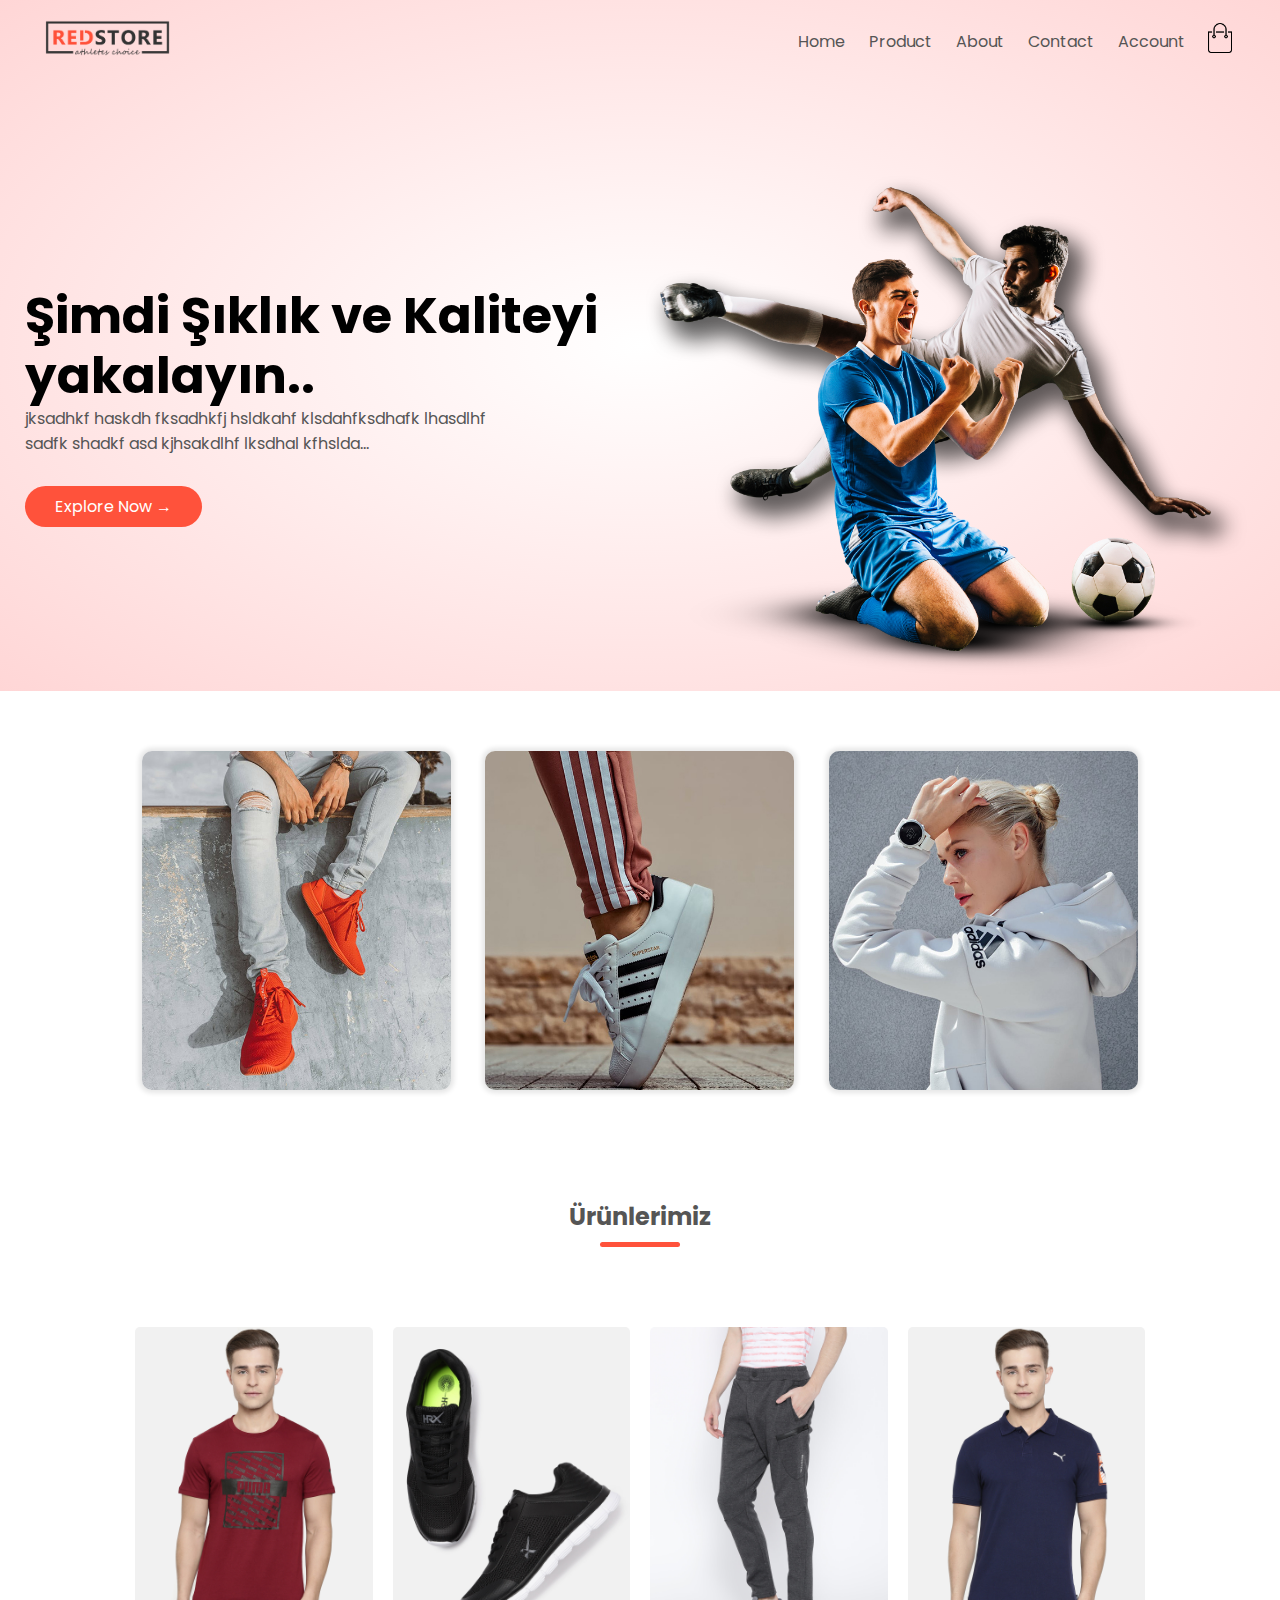
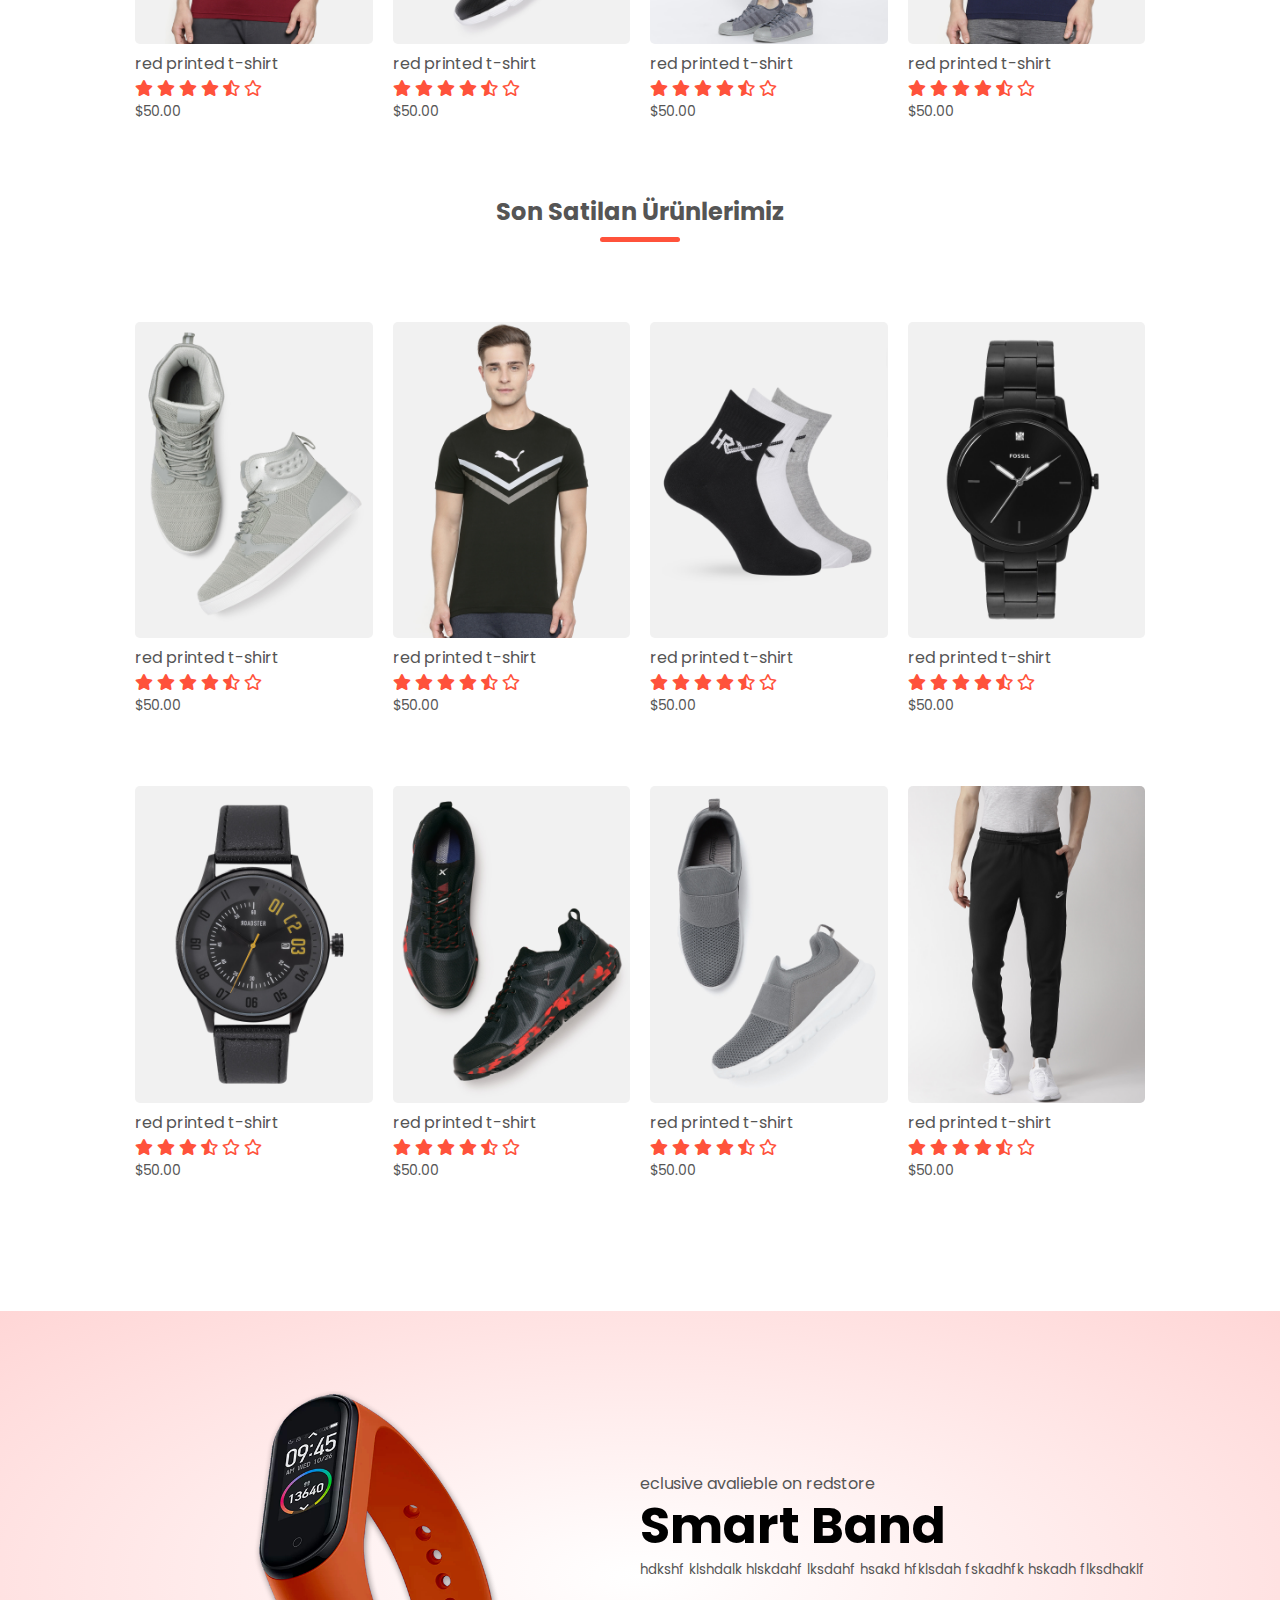
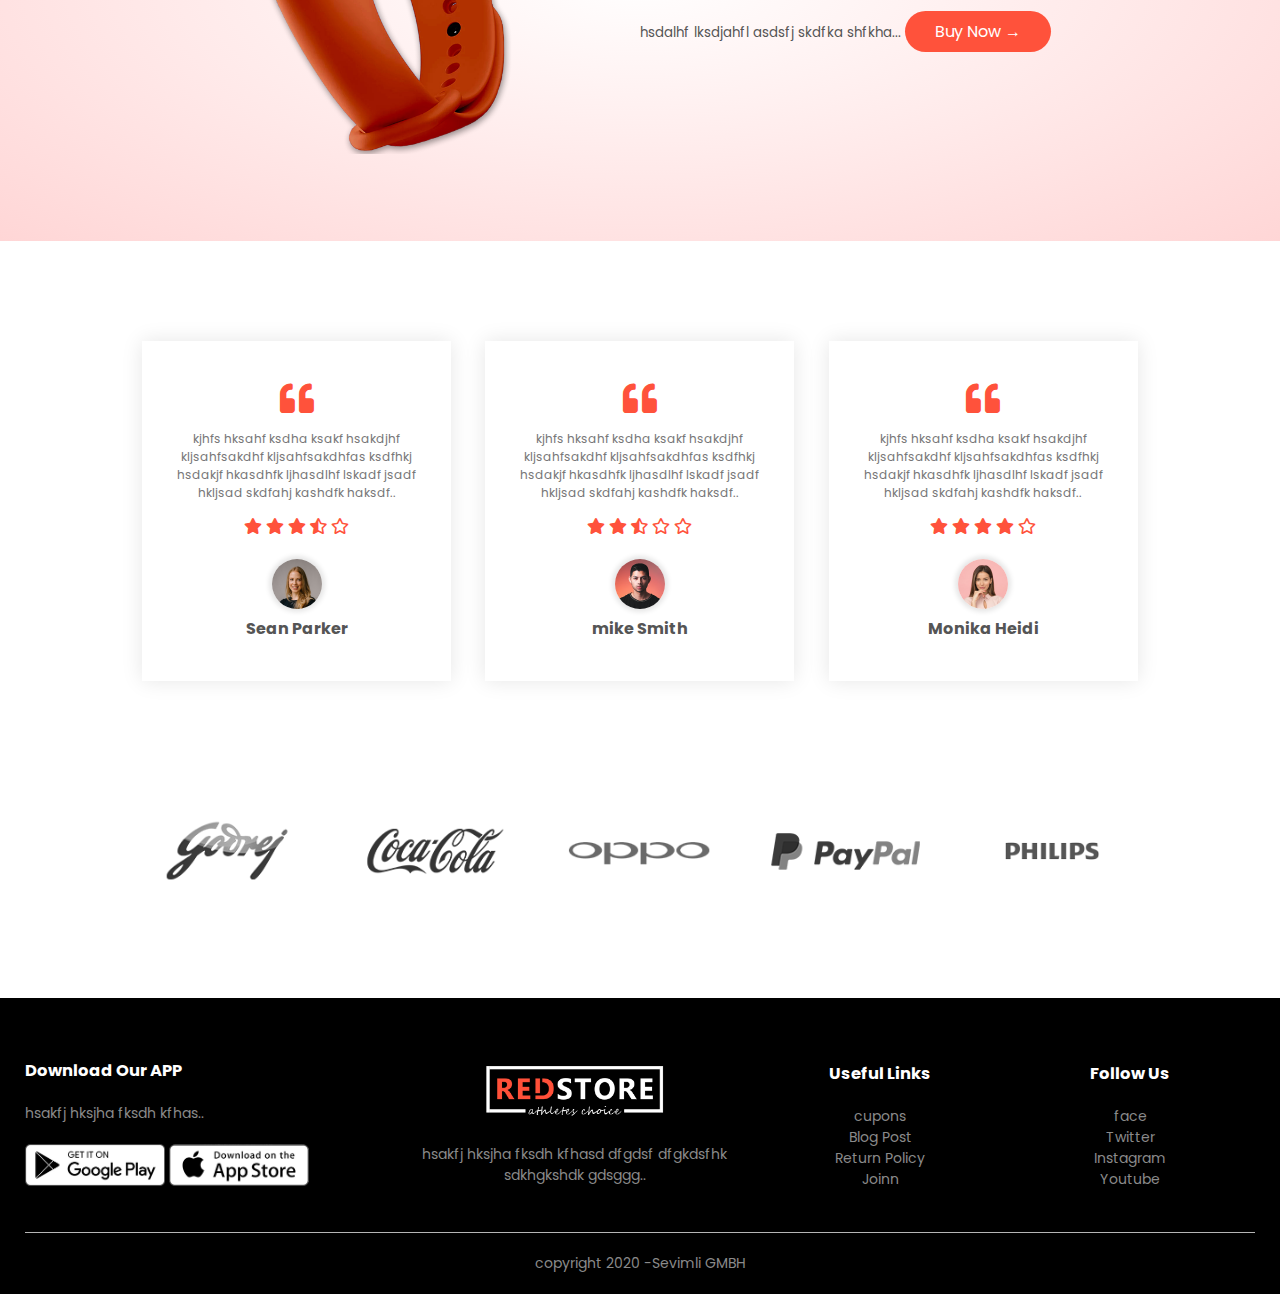
==== index.html @ b168926d "dosya github a tasindi" ====
<!DOCTYPE html>
<html lang="en">
<head>
    <meta charset="UTF-8">
    <meta name="viewport" content="width=device-width, initial-scale=1.0">
    <link rel="stylesheet" href="style.css">
    <title>E-commerce Website</title>
    <link rel="preconnect" href="https://fonts.gstatic.com">
    <link href="https://fonts.googleapis.com/css2?family=Poppins:wght@200;300;400;500;600;700&display=swap" rel="stylesheet">
    <link rel="stylesheet" href="https://pro.fontawesome.com/releases/v5.10.0/css/all.css" >

</head>
<body>
  <div class="header">
    
    <div class="container">
        <div class="navbar">
            <div class="logo">
               <a href="index.html"> <img src="image/logo.png" alt="logo" width="125px"></a>
            </div>
            <nav>
                <ul id="MenuItems">
                    <li><a href="index.html">Home</a></li>
                    <li><a href="product.html">Product</a></li>
                    <li><a href="#">About</a></li>
                    <li><a href="#">Contact</a></li>
                    <li><a href="account.html">Account</a></li>
                </ul>
            </nav>
            <a href="cart.html"><img src="image/cart.png" width="30px" height="30px" alt=""></a>
            <img src="image/menu.png" class="menu-icon"  onclick="menutoggle();">
        </div>
        <div class="row">
            <div class="col-2">
                <h1>Şimdi Şıklık ve Kaliteyi  <br> yakalayın..</h1>
                <p>jksadhkf haskdh fksadhkfj hsldkahf klsdahfksdhafk lhasdlhf <br>sadfk shadkf
                    asd kjhsakdlhf lksdhal kfhslda...
                </p>
                <a href="" class="btn">Explore Now &#8594;</a>
            </div>
            <div class="col-2">
                <img src="image/image1.png" alt="">
            </div>
        </div>
    </div>
  </div> 
        
<!---------   featured kategories -------------->
<div class="categories">
    <div class="small-container">
        <div class="row">
            <div class="col-3">
                <img src="image/category-1.jpg" alt="">
            </div>
            <div class="col-3">
                <img src="image/category-2.jpg" alt="">
            </div>
            <div class="col-3">
                <img src="image/category-3.jpg" alt="">
            </div>
        </div>
    </div>
    
</div>
<!---------   featured products -------------->
 <div class="small-container">
     <h2 class="title">Ürünlerimiz</h2>
     <div class="row"><!---satir basi-->
         <div class="col-4">
            <a href="product-details.html"><img src="image/product-1.jpg" alt="product"></a>
            <a href="product-details.html"> <h4>red printed t-shirt</h4></a>
             <div class="ratting">
                 <i class="fas fa-star"></i>
                 <i class="fas fa-star"></i>
                 <i class="fas fa-star"></i>
                 <i class="fas fa-star"></i>
                 <i class="fas fa-star-half-alt"></i>
                 <i class="far fa-star"></i>          
                </div>
             <p>$50.00</p>
         </div>
         <div class="col-4">
            <img src="image/product-2.jpg" alt="product">
            <h4>red printed t-shirt</h4>
            <div class="ratting">
                <i class="fas fa-star"></i>
                <i class="fas fa-star"></i>
                <i class="fas fa-star"></i>
                <i class="fas fa-star"></i>
                <i class="fas fa-star-half-alt"></i>
                <i class="far fa-star"></i>
                
               </div>
            <p>$50.00</p>
        </div>
        <div class="col-4">
            <img src="image/product-3.jpg" alt="product">
            <h4>red printed t-shirt</h4>
            <div class="ratting">
                <i class="fas fa-star"></i>
                <i class="fas fa-star"></i>
                <i class="fas fa-star"></i>
                <i class="fas fa-star"></i>
                <i class="fas fa-star-half-alt"></i>
                <i class="far fa-star"></i>
               
               </div>
            <p>$50.00</p>
        </div>
        <div class="col-4">
            <img src="image/product-4.jpg" alt="product">
            <h4>red printed t-shirt</h4>
            <div class="ratting">
                <i class="fas fa-star"></i>
                <i class="fas fa-star"></i>
                <i class="fas fa-star"></i>
                <i class="fas fa-star"></i>
                <i class="fas fa-star-half-alt"></i>
                <i class="far fa-star"></i>
                
               </div>
            <p>$50.00</p>
        </div>
     </div><!---satir sonu-->

     <h2 class="title">Son Satilan Ürünlerimiz</h2>
     <div class="row"><!---ikinci satir basi-->
        <div class="col-4">
            <img src="image/product-5.jpg" alt="product">
            <h4>red printed t-shirt</h4>
            <div class="ratting">
                <i class="fas fa-star"></i>
                <i class="fas fa-star"></i>
                <i class="fas fa-star"></i>
                <i class="fas fa-star"></i>
                <i class="fas fa-star-half-alt"></i>
                <i class="far fa-star"></i>
                
               </div>
            <p>$50.00</p>
        </div>
        <div class="col-4">
           <img src="image/product-6.jpg" alt="product">
           <h4>red printed t-shirt</h4>
           <div class="ratting">
               <i class="fas fa-star"></i>
               <i class="fas fa-star"></i>
               <i class="fas fa-star"></i>
               <i class="fas fa-star"></i>
               <i class="fas fa-star-half-alt"></i>
               <i class="far fa-star"></i>
               
              </div>
           <p>$50.00</p>
       </div>
       <div class="col-4">
           <img src="image/product-7.jpg" alt="product">
           <h4>red printed t-shirt</h4>
           <div class="ratting">
               <i class="fas fa-star"></i>
               <i class="fas fa-star"></i>
               <i class="fas fa-star"></i>
               <i class="fas fa-star"></i>
               <i class="fas fa-star-half-alt"></i>
               <i class="far fa-star"></i>
               
              </div>
           <p>$50.00</p>
       </div>
       <div class="col-4">
           <img src="image/product-8.jpg" alt="product">
           <h4>red printed t-shirt</h4>
           <div class="ratting">
               <i class="fas fa-star"></i>
               <i class="fas fa-star"></i>
               <i class="fas fa-star"></i>
               <i class="fas fa-star"></i>
               <i class="fas fa-star-half-alt"></i>
               <i class="far fa-star"></i>
               
              </div>
           <p>$50.00</p>
       </div>
    </div><!--- 2 satir sonu-->
     <div class="row"><!---3 uncu satir basi-->
        <div class="col-4">
            <img src="image/product-9.jpg" alt="product">
            <h4>red printed t-shirt</h4>
            <div class="ratting">
                <i class="fas fa-star"></i>
                <i class="fas fa-star"></i>
                <i class="fas fa-star"></i>
                <i class="fas fa-star-half-alt"></i>
                <i class="far fa-star"></i>
                <i class="far fa-star"></i>
          
               </div>
            <p>$50.00</p>
        </div>
        <div class="col-4">
           <img src="image/product-10.jpg" alt="product">
           <h4>red printed t-shirt</h4>
           <div class="ratting">
               <i class="fas fa-star"></i>
               <i class="fas fa-star"></i>
               <i class="fas fa-star"></i>
               <i class="fas fa-star"></i>
               <i class="fas fa-star-half-alt"></i>
               <i class="far fa-star"></i>
               
              </div>
           <p>$50.00</p>
       </div>
       <div class="col-4">
           <img src="image/product-11.jpg" alt="product">
           <h4>red printed t-shirt</h4>
           <div class="ratting">
               <i class="fas fa-star"></i>
               <i class="fas fa-star"></i>
               <i class="fas fa-star"></i>
               <i class="fas fa-star"></i>
               <i class="fas fa-star-half-alt"></i>
               <i class="far fa-star"></i>
               
              </div>
           <p>$50.00</p>
       </div>
       <div class="col-4">
           <img src="image/product-12.jpg" alt="product">
           <h4>red printed t-shirt</h4>
           <div class="ratting">
               <i class="fas fa-star"></i>
               <i class="fas fa-star"></i>
               <i class="fas fa-star"></i>
               <i class="fas fa-star"></i>
               <i class="fas fa-star-half-alt"></i>
               <i class="far fa-star"></i>
               
              </div>
           <p>$50.00</p>
       </div>
    </div><!--- 3 uncu satir sonu-->
 </div>

 <!---------------Offer --------------------->
 <div class="offer">
     <div class="small-container">
         <div class="row">
             <div class="col-2">
                 <img src="image/exclusive.png" class="offer-img" alt="">
             </div>
             <div class="col-2">
                <p>eclusive avalieble on redstore</p>
                <h1>Smart Band</h1>
                <small>hdkshf klshdalk hlskdahf lksdahf hsakd hfklsdah
                    fskadhfk hskadh flksdhaklf hsdalhf lksdjahfl asdsfj
                    skdfka shfkha...
                </small>
                <a href="#" class="btn">Buy Now &#8594;</a>
             </div>
         </div>
     </div>
 </div>

 <!------------Testimonials --------->
 <div class="testimonial">
     <div class="small-container">
         <div class="row">
             <div class="col-3">
                <i class="fas fa-quote-left"></i>
                 <p>kjhfs hksahf ksdha ksakf hsakdjhf kljsahfsakdhf kljsahfsakdhfas
                     ksdfhkj hsdakjf hkasdhfk ljhasdlhf lskadf jsadf hkljsad
                     skdfahj kashdfk haksdf..
                 </p>
                 <div class="ratting">
                    <i class="fas fa-star"></i>
                    <i class="fas fa-star"></i>
                    <i class="fas fa-star"></i>
                    <i class="fas fa-star-half-alt"></i>
                    <i class="far fa-star"></i>
                   </div>
                   <img src="image/user-1.png" alt="">
                   <h3>Sean Parker</h3>
             </div>
             <div class="col-3">
                <i class="fas fa-quote-left"></i>
                 <p>kjhfs hksahf ksdha ksakf hsakdjhf kljsahfsakdhf kljsahfsakdhfas
                     ksdfhkj hsdakjf hkasdhfk ljhasdlhf lskadf jsadf hkljsad
                     skdfahj kashdfk haksdf..
                 </p>
                 <div class="ratting">
                    <i class="fas fa-star"></i>
                    <i class="fas fa-star"></i>
                    <i class="fas fa-star-half-alt"></i>
                    <i class="far fa-star"></i>
                    <i class="far fa-star"></i>
                   </div>
                   <img src="image/user-2.png" alt="">
                   <h3>mike Smith</h3>
             </div>
             <div class="col-3">
                <i class="fas fa-quote-left"></i>
                 <p>kjhfs hksahf ksdha ksakf hsakdjhf kljsahfsakdhf kljsahfsakdhfas
                     ksdfhkj hsdakjf hkasdhfk ljhasdlhf lskadf jsadf hkljsad
                     skdfahj kashdfk haksdf..
                 </p>
                 <div class="ratting">
                    <i class="fas fa-star"></i>
                    <i class="fas fa-star"></i>
                    <i class="fas fa-star"></i>
                    <i class="fas fa-star"></i>
                    <i class="far fa-star"></i>
                   </div>
                   <img src="image/user-3.png" alt="">
                   <h3>Monika Heidi</h3>
             </div>
         </div>
     </div>
 </div>


 <!------------Brands --------->
 <div class="brands">
     <div class="small-container">
         <div class="row">
             <div class="col-5">
                 <img src="image/logo-godrej.png" alt="">
             </div>
             <div class="col-5">
                <img src="image/logo-coca-cola.png" alt="">
            </div>
            <div class="col-5">
                <img src="image/logo-oppo.png" alt="">
            </div>
            <div class="col-5">
                <img src="image/logo-paypal.png" alt="">
            </div>
            <div class="col-5">
                <img src="image/logo-philips.png" alt="">
            </div>
         </div>
     </div>
 </div>


  <!------------Footer --------->

<div class="footer">
    <div class="container">
        <div class="row">
            <div class="footer-col-1">
                <h3>Download Our APP</h3>
                <p>hsakfj hksjha fksdh kfhas..</p>
                <div class="app-logo">
                    <img src="image/play-store.png" alt="">
                    <img src="image/app-store.png" alt="">
                </div>
            </div>
            <div class="footer-col-2">
                <img src="image/logo-white.png" alt="">
                <p>hsakfj hksjha fksdh kfhasd dfgdsf
                    dfgkdsfhk sdkhgkshdk gdsggg..</p>
            </div>
            <div class="footer-col-3">
                <h3>Useful Links</h3>
                <ul>
                    <li>cupons</li>
                    <li>Blog Post</li>
                    <li>Return Policy</li>
                    <li>Joinn</li>
                </ul>
            </div>
            <div class="footer-col-4">
                <h3>Follow Us</h3>
                <ul>
                    <li>face</li>
                    <li> Twitter</li>
                    <li>Instagram </li>
                    <li>Youtube</li>
                </ul>
            </div>
        </div>
        <hr>
        <p class="copyright">copyright 2020 -Sevimli GMBH</p>
    </div>
</div>

<!--- togle menu-->
<script>
    var MenuItems =document.getElementById("MenuItems");
    MenuItems.style.maxHeight="0px";
    function menutoggle(){
        if(MenuItems.style.maxHeight =="0px")
        {
            MenuItems.style.maxHeight="200px";
        }
        else
        {
            MenuItems.style.maxHeight =="0px";
        }
    }
</script>
</body>
</html>
---- style.css ----
*{
    padding: 0;
    margin: 0;
    box-sizing: border-box;
    text-decoration: none;
}
body{
    font-family: 'Poppins', sans-serif;
}
.header{
    background: radial-gradient(#fff,#ffd6d6);
}
.header .row{
    margin-top: 70px;
}
.container{
    max-width: 1300px;
    margin: auto;
    padding-left: 25px;
    padding-right: 25px;
}
.navbar{
    display: flex;
    align-items: center;
    padding: 20px;
}
nav{
    flex: 1;
    text-align: right;
}
nav ul{
    display: inline-block;
    list-style-type: none;

}
nav ul li{
    display: inline-block;
    margin-right: 20px;
}
.menu-icon{
    width: 28px;
    margin-left: 20px;
    display: none;
}
a{
    color: #555;

}
.navbar a:hover{
    color: tomato;
    font-size: 20px;
}
p{
    color: #555;
}

.row{
    display: flex;
    align-items: center;
    flex-wrap: wrap;
    justify-content: space-around;

}
.col-2{
    flex-basis: 50%;
    min-width: 300px;
}
.col-2 img{
    max-width: 100%;
    padding-right: 50px 0;
}
.col-2 h1{
    font-size: 50px;
    line-height: 60px;
    margin: 25p 0;
}
.btn{
    display: inline-block;
    background-color: #ff523b;
    color: white;
    padding: 8px 30px;
    margin: 30px 0;
    border-radius: 30px;
    transition: 1s;
}
.btn:hover{
    background-color: #563434;
    transform: rotate(360deg);
}
/*-----------Media query for menu*/

@media only screen and (max-width:800px)
{
    nav ul{
        position: absolute;
        top: 70px;
        left: 0;
        background: #333;
        width: 100%;
        overflow: hidden;
        transition: all 0.5s;
    }
    nav ul li{
        display: block;
        margin-right: 50px;
        margin-top: 10px;
        margin-bottom: 10px;
    }
    nav ul li a{
        color: #fff;

    }
    .menu-icon{
        display: block;
        cursor: pointer;
    }
}

/*------------------featured-----------*/
.categories
{
    margin: 60px 0;
}
.small-container{
    max-width: 1080px;
    margin: auto;
    padding-left: 25px;
    padding-right: 25px;
}
.col-3{
    flex-basis: 30%;
    min-width: 250px;
    margin-bottom: 30px;
    
}
.col-3 img{
    width: 100%;
    border-radius: 10px;
    box-shadow: 0 0 5px 3px rgba(0, 0, 0, 0.1);
    transition:all 1s;
}
.col-3 img:hover{
    cursor: pointer;
    transform: scale(1.5);
    
}

/*-------featured products----------*/
.title{
    text-align: center;
    margin: 0 auto 70px;
    position: relative;
    line-height: 60px;
    color: #555;
}
.title::after{
    content: '';
    background: #ff523b;
    width: 80px;
    height: 5px;
    border-radius: 5px;
    position: absolute;
    bottom:0 ;
    left: 50%;
    transform: translateX(-50%);
}

.col-4{
    flex-basis: 25%;
    padding: 10px;
    min-width: 200px;
    margin-bottom: 50px;
    transition: .7s;
}
.col-4 img{
    width: 100%;
    border-radius: 5px;
}

.small-container .row h4{
    color: #555;
    font-weight: normal;

}
.col-4 p{
    font-size: 14px;
}
.ratting .fas, .far
{
    color: #ff523b;
}
.col-4:hover{
    transform: translateY(-10px);
    transform: scale(1.5);
    border-radius: 20px;
   /* box-shadow: 0 2px 7px 10px grey;*/
}


/*---------- offer -----------*/
.offer{
    background: radial-gradient(#fff,#ffd6d6);
    margin-top: 70px;
    padding: 30px 0;
}
.col-2 .offer-img{
    padding: 50px;
}
small{
    color: #555;
}

/*--------------testimonial  --------*/

.testimonial
{
    padding-top: 100px;

}
.testimonial .col-3{
    text-align: center;
    padding: 40px 20px;
    box-shadow: 0 0 20px 0px rgba(0, 0, 0, 0.1);
    cursor: pointer;
    transition: .6s;
}
.testimonial .col-3 img{
    width: 50px;
    margin-top: 20px;
    border-radius: 50%;
}
.testimonial .col-3:hover{
    transform: translateY(-10px);
    transform: scale(1.7);
}
.fa-quote-left
{
    font-size: 34px;
    color: #ff523b;
}
.col-3 p{
    font-size: 12px;
    margin: 12px 0;
    color: #777;
}
.testimonial .col-3 h3{
    font-weight: 600px;
    color: #555;
    font-size: 16px;
}

/*--------------------brands----------*/
.brands{
    margin: 100px auto;

}
.col-5
{
    width: 160px;
}
.col-5 img{
    width: 100%;
    cursor: pointer;
    filter: grayscale(100%);
    transition: all 1s;
}
.col-5 img:hover{
    filter: grayscale(0);
}

/*---------------footer--------------*/

.footer{
    background: #000;
    color: #8a8a8a;
    font-size: 14px;
    padding: 60px 0 20px;
}
.footer p{
    color: #8a8a8a;
}
.footer h3{
    color: #fff;
    margin-bottom: 20px;
}
.footer-col-1 ,.footer-col-2,.footer-col-3,.footer-col-4
{
    min-width: 250px;
    margin-bottom: 20px;
}
.footer-col-1{
    flex-basis: 30%;
}
.app-logo{
    margin-top: 20px;

}
.app-logo img{
    width: 140px;
    cursor: pointer;
}
.footer-col-2{
    flex:1;
    text-align: center;
}
.footer-col-2 img{
    width: 180px;
    margin-bottom: 20px;
}
.footer-col-3,.footer-col-4{
    flex-basis: 12%;
    text-align: center;
}
ul{
    list-style-type: none;
}
.footer hr{
    border: none;
    background: #b5b5b5;
    height: 1px;
    margin: 20px 0;
}
 .copyright{
     text-align: center;
 }
/*------anasayfa sonu----------------*/


/*-----------------all products--------*/

.row-2{
    justify-content: space-between;
    margin: 100px auto 50px;

}
select{
    border: 1px solid #ff523b;
    padding: 4px;

}
select:focus{
    outline: none;
}
.page-btn{
    margin: 0 auto 80px;

}
.page-btn span{
    display: inline-block;
    border: 1px solid #ff523b;
    margin-left: 10px;
    width: 40px;
    height: 40px;
    text-align: center;
    line-height: 40px;
    cursor: pointer;
}
.page-btn span:hover
{
    background: #ff523b;
    color: #fff;
}

/*--------sibgle product details-------*/

.single-product
{
   margin-top: 80px; 
}
.single-product .col-2 img{
    padding:  0 ;

}
.single-product .col-2 {
    padding: 20px;
}
.small-img-row{
    display: flex;
    justify-content: space-between;
}
.small-img-col{
    flex-basis: 24%;
    cursor: pointer;
}
.single-product h4{
    font-weight: bold;
    font-size: 22px;
    margin: 20px 0;
}
.single-product select{
    display: block;
    padding: 10px;
    margin-top: 20px;
}
.single-product input{
    width: 50px;
    height: 40px;
    padding-left: 10px;
    font-size: 20px;
    margin-right: 10px;
    border: 1px solid #ff523b;

}
input:focus{
    outline: none;
}
.single-product .fa-indent{
    color: #ff523b;
    margin-left: 5px;
}














/*-----------Media query for less than 600screen size*/

@media only screen and (max-width:600px)
{
    .row{
        text-align: center;

    }
    .col-2,.col-3,.col-3,.col-4{
        flex-basis: 100%;
    }
    .single-product .row
    {
        text-align: left;
    }
    .single-product .col-2{
        padding: 20px 0;
    }
    .single-product h1{
        font-size: 26px;
        line-height: 32px;
    }
    .cart-info p{
        display: none;
    }
}

/*---------CArt items details-->*/
.cart-page
{
    margin: 80px auto;

}
table{
    width: 100%;
    border-collapse: collapse;
}
.cart-info{
    display: flex;
    flex-wrap: wrap;

}
th{
    text-align: left;
    padding: 5px;
    color: #fff;
    background: #ff523b;
    font-weight: normal;
}
td{
    padding: 10px 5px ; 
}
td input{
    width: 40px;
    height: 40px;
    padding: 5px;
}
td a{
    color: #ff523b;
    font-size: 13px;
}
td img{
    width: 80px;
    height: 80px;
    margin-right: 10px;
}
.total-price{
    display: flex;
    justify-content: flex-end;
}
.total-price table{
    border-top: 3px solid #ff523b ;
    width: 100%;
    max-width: 402px;
}
td:last-child{
    text-align: right;
}
th:last-child{
    text-align: right;
}


/*------account page------*/
.account-page{
    padding: 50px 0;
    background: radial-gradient(#fff,#ffd6d6);

}
.form-container
{
    overflow: hidden;
    background: #fff;
    width: 300px;
    height: 400px;
    position: relative;
    text-align: center;
    padding: 20px 0;
    margin: auto;
    box-shadow: 0 0 20px 0px rgba(0, 0, 0, 0.1);
}
.form-container span{
    font-weight: bold;
    padding: 0 10px;
    color: #555;
    cursor: pointer;
    width: 100px;
    display: inline-block;
}
.form-btn{
    display: inline-block;

}
.form-container form{
    max-width: 300px;
    padding: 0 20px;
    position: absolute;
    top: 130px;
    transition: all 1s;
   
}
form input{
    width: 100%;
    height: 30px;
    margin: 10px 0;
    padding: 0 10px;
    border: 1px solid #ccc;
}
form .btn{
    width: 100%;
    border: none;
    cursor: pointer;
    margin: 10px 0;
}
form .btn:focus{
    outline: none;
}
#loginform{
    left: -300px;
}
#registerform{
    left: 0;
}
form a{
    font-size: 13px;
}
#indicator{
    width: 100px;
    color: none;
    background: #ff523b;
    height: 3px;
    margin-top: 8px;
    transform: translateX(100px);
    transition: all 1s;
}
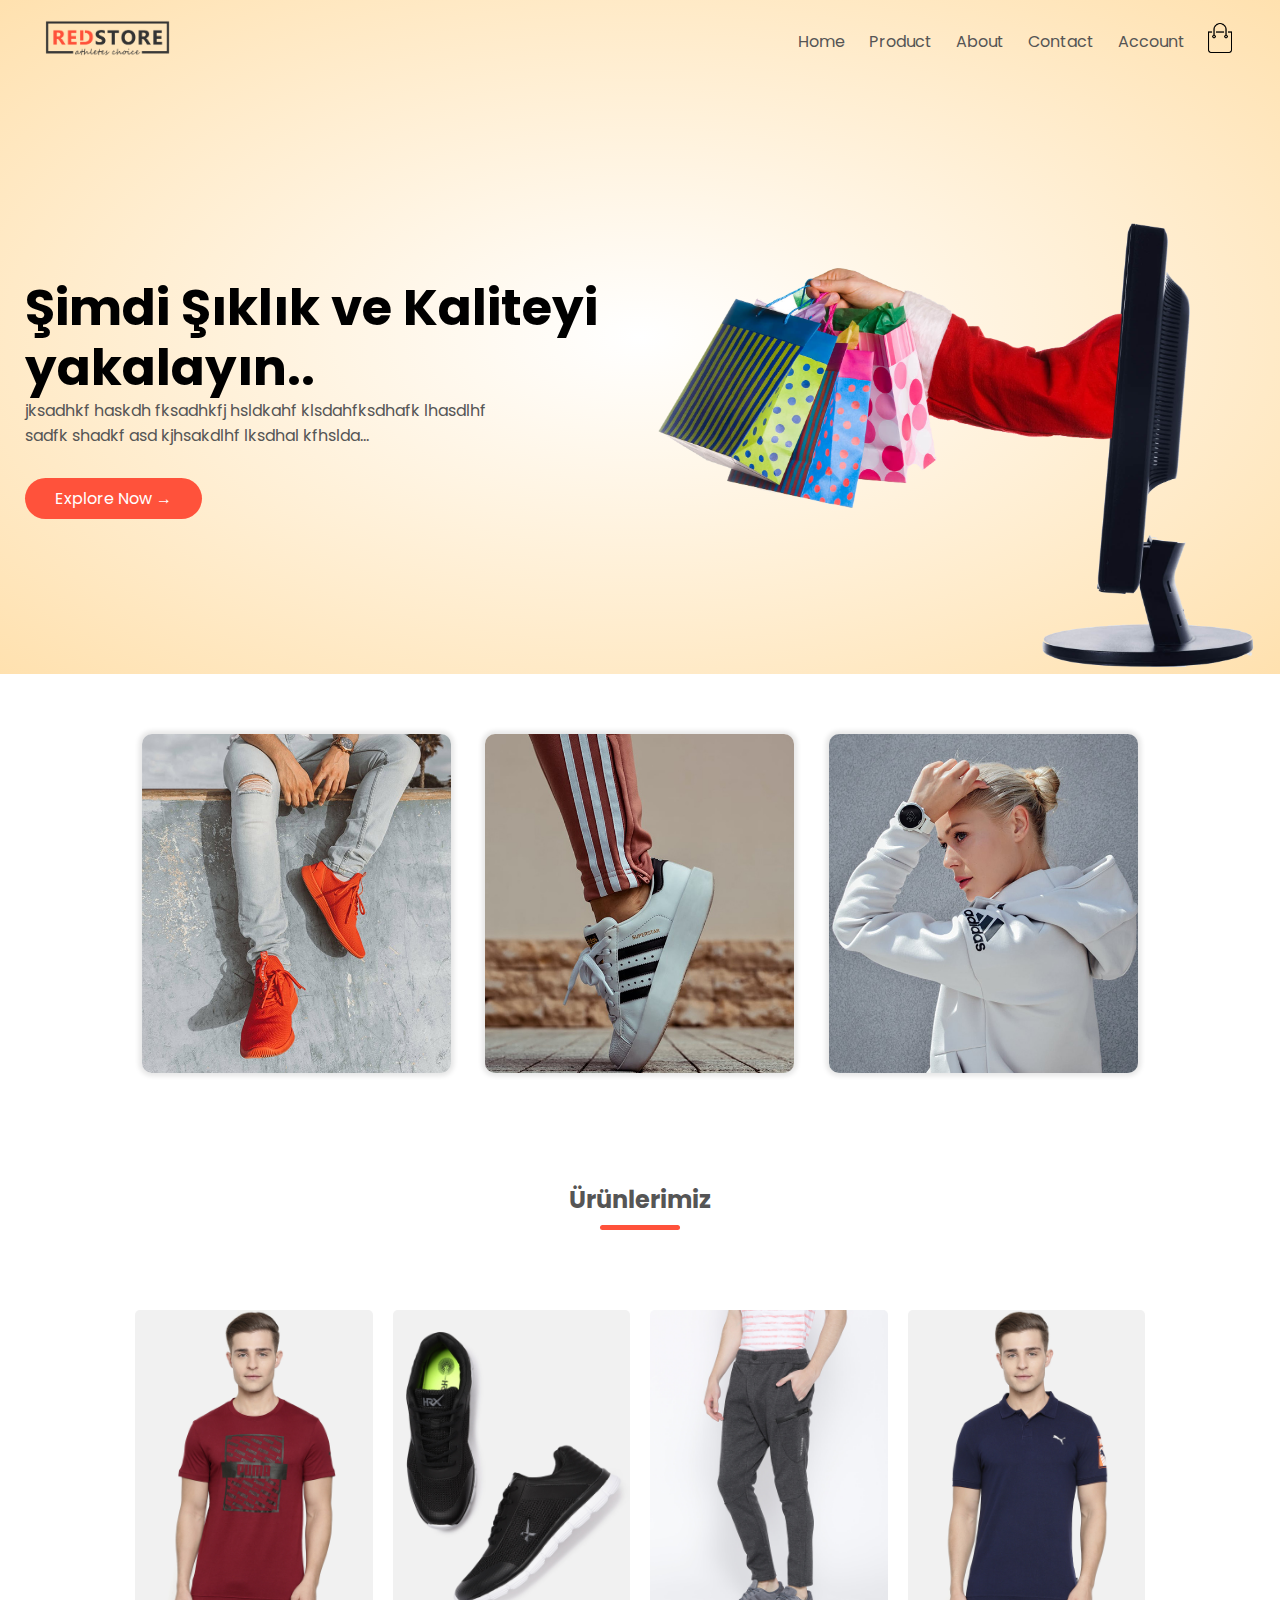
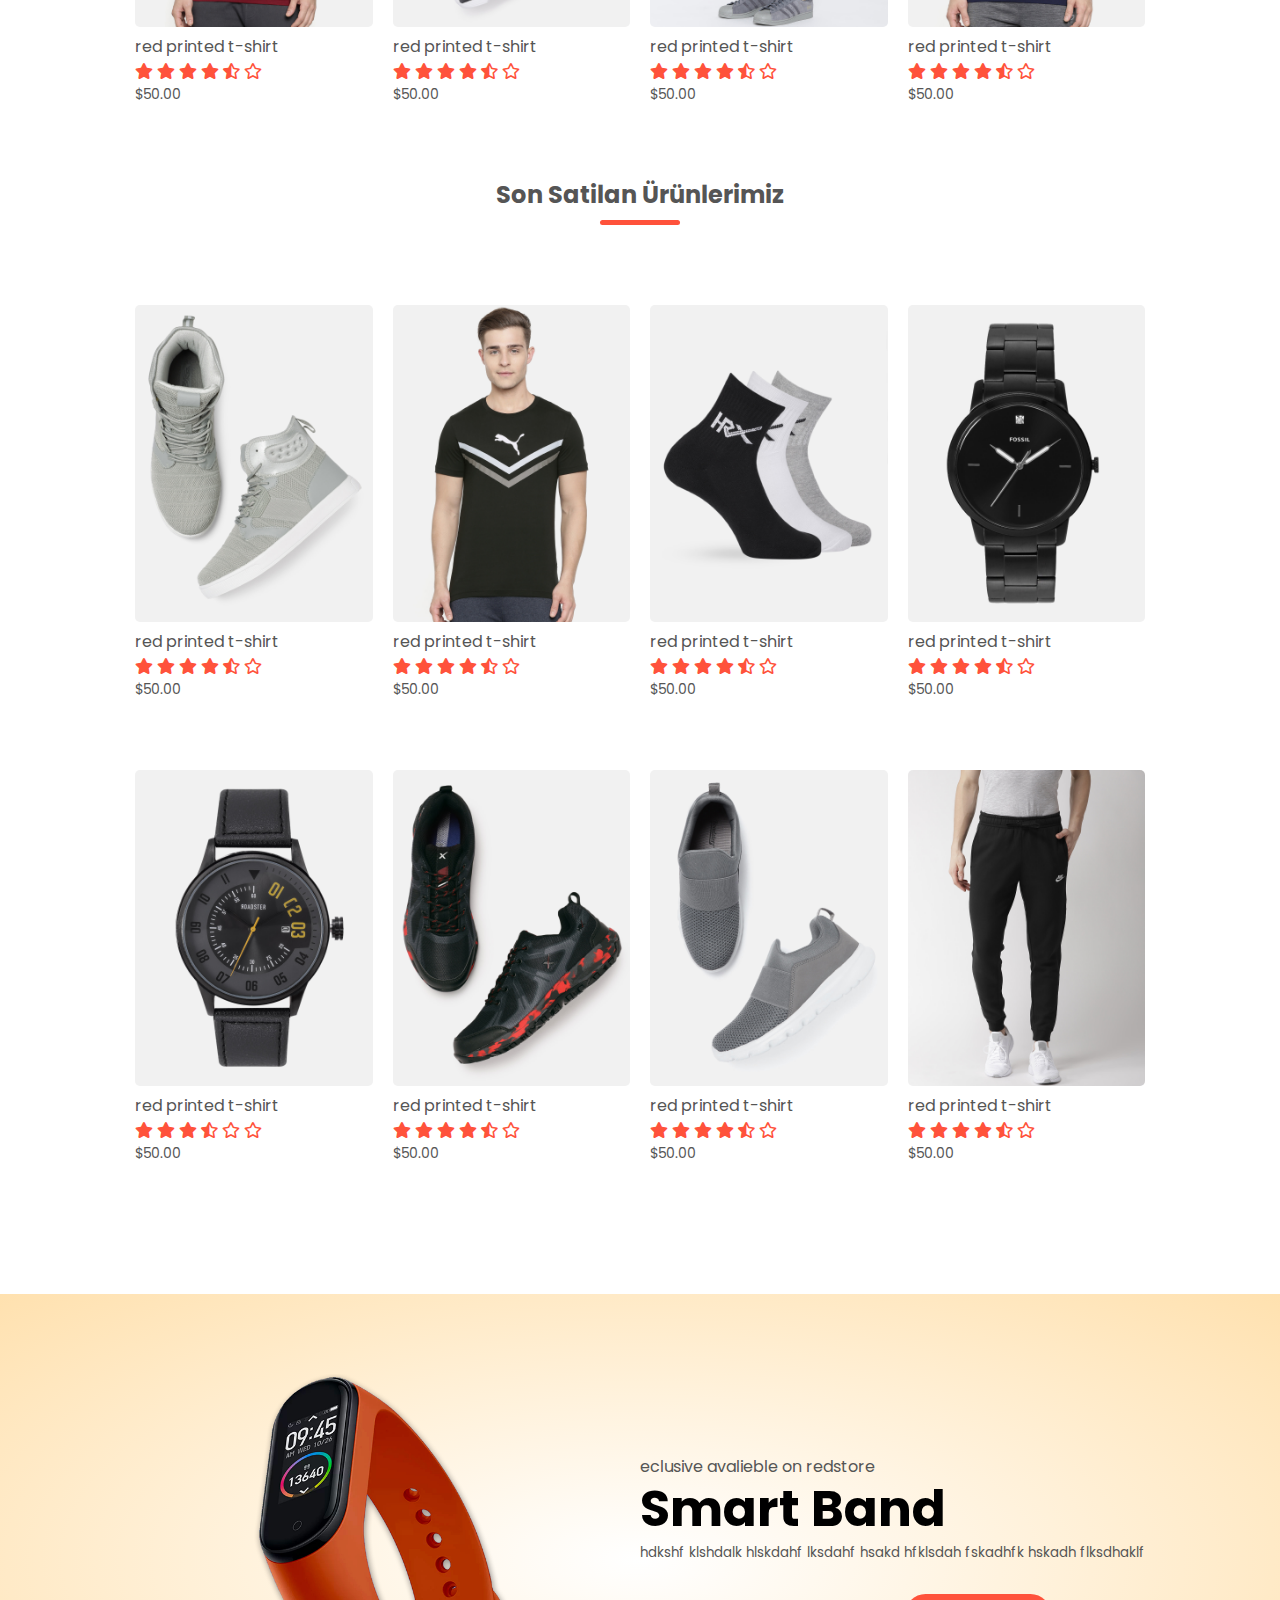
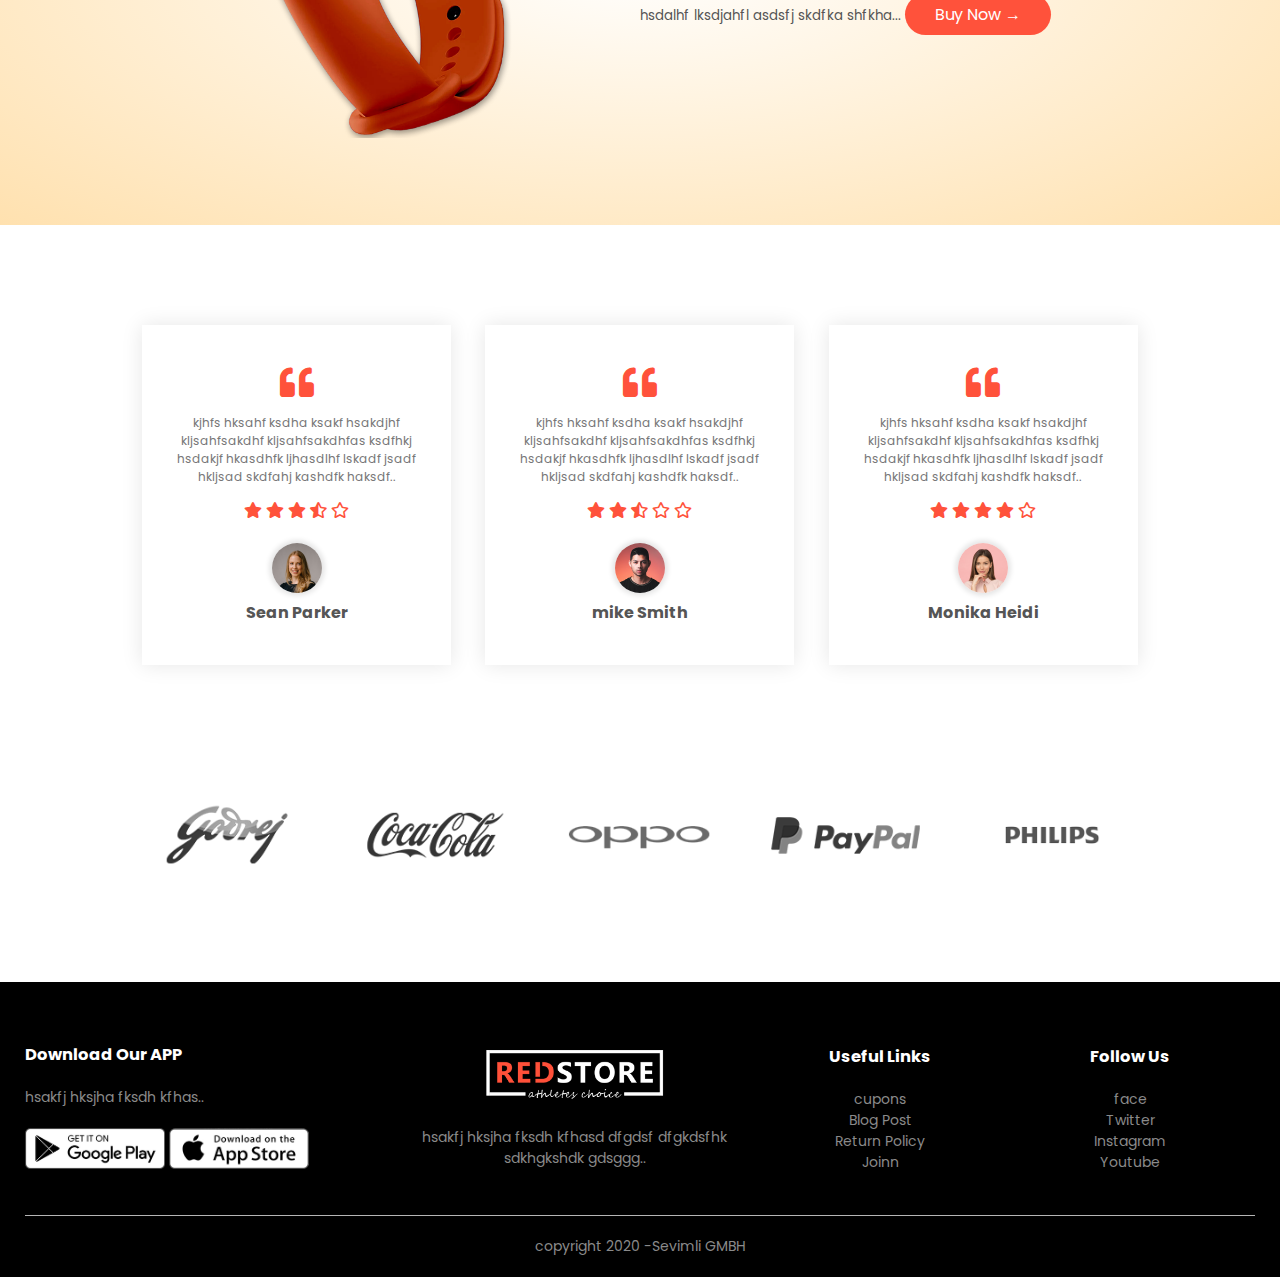
==== commit 3c307560: "Webseite wurde überprüft" ====
--- a/index.html
+++ b/index.html
@@ -39,7 +39,7 @@
                 <a href="" class="btn">Explore Now &#8594;</a>
             </div>
             <div class="col-2">
-                <img src="image/image1.png" alt="">
+                <img src="image/1.png" alt="">
             </div>
         </div>
     </div>
--- a/style.css
+++ b/style.css
@@ -8,7 +8,7 @@
     font-family: 'Poppins', sans-serif;
 }
 .header{
-    background: radial-gradient(#fff,#ffd6d6);
+    background: radial-gradient(#fff,#FFE1AF);
 }
 .header .row{
     margin-top: 70px;
@@ -199,7 +199,7 @@
 
 /*---------- offer -----------*/
 .offer{
-    background: radial-gradient(#fff,#ffd6d6);
+    background: radial-gradient(#fff,#FFE1AF);
     margin-top: 70px;
     padding: 30px 0;
 }
@@ -361,7 +361,7 @@
     color: #fff;
 }
 
-/*--------sibgle product details-------*/
+/*--------single product details-------*/
 
 .single-product
 {
@@ -413,15 +413,6 @@
 
 
 
-
-
-
-
-
-
-
-
-
 /*-----------Media query for less than 600screen size*/
 
 @media only screen and (max-width:600px)
@@ -508,7 +499,7 @@
 /*------account page------*/
 .account-page{
     padding: 50px 0;
-    background: radial-gradient(#fff,#ffd6d6);
+    background: radial-gradient(#fff,#FFE1AF);
 
 }
 .form-container
